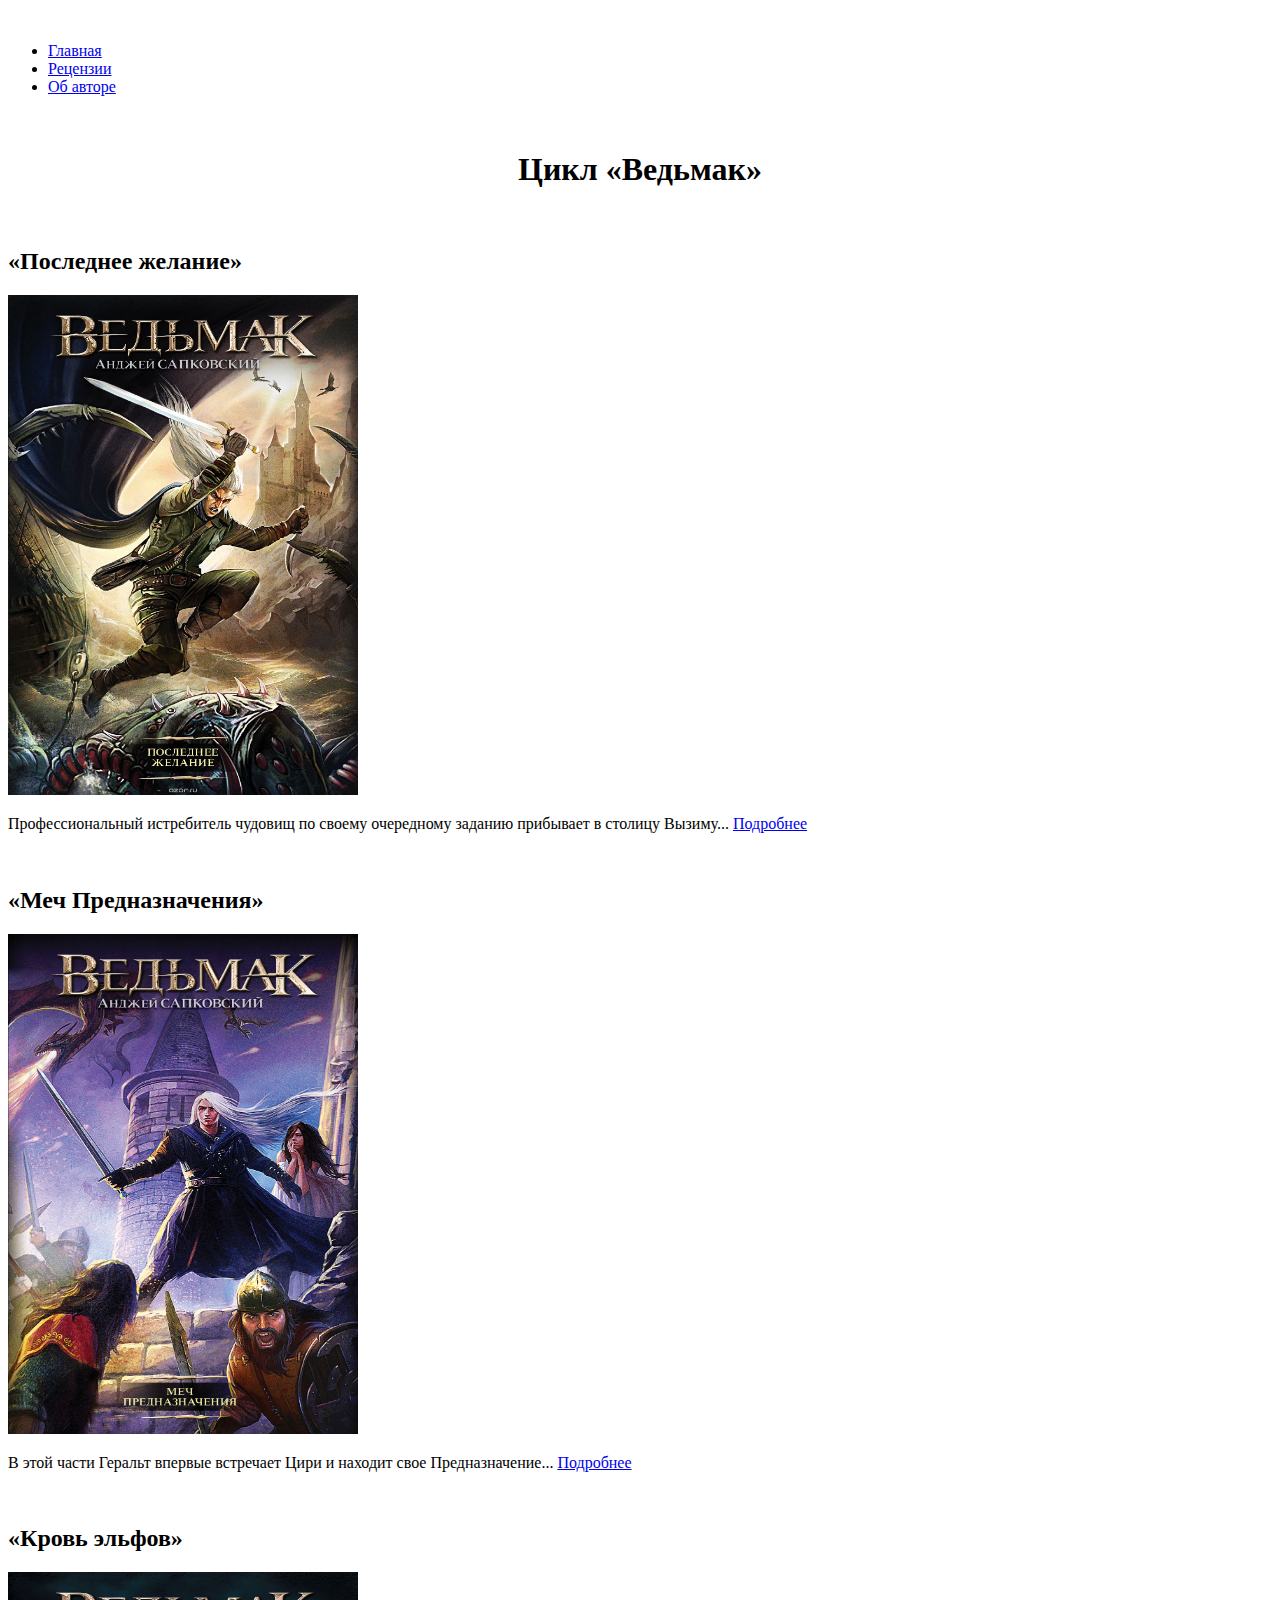
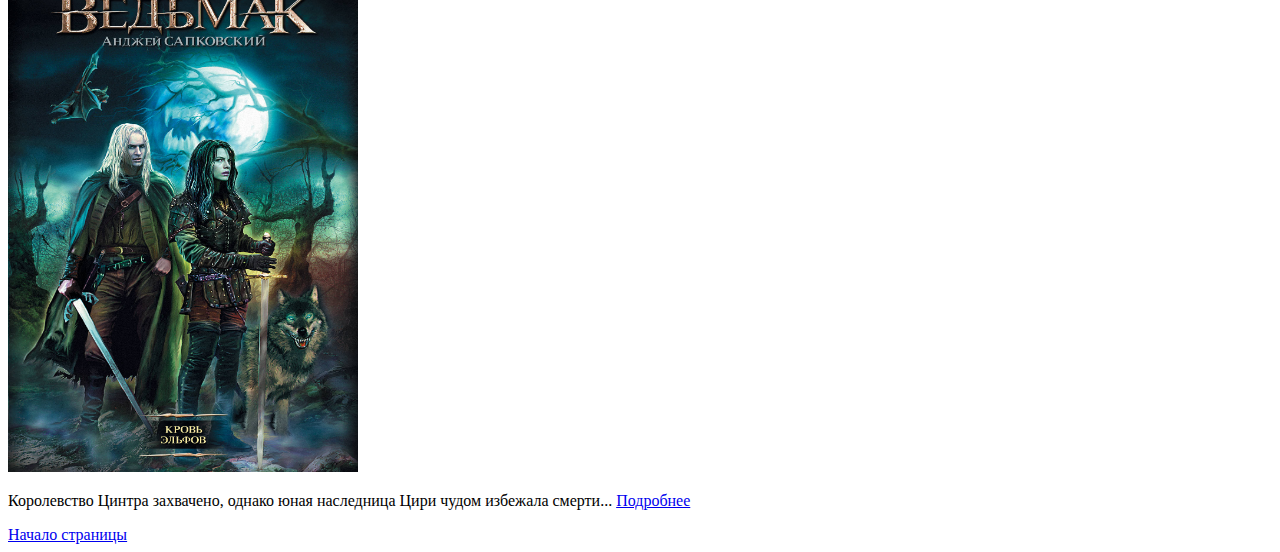
==== index.html @ 552cf56d "сделала 3 страницы сайты с полным функционалом" ====
<!DOCTYPE html>
<html lang="en">
<head>
    <meta charset="UTF-8">
    <title>Ведьмак</title>
</head>
<body>
    <br>
    <ul id="menu">
        <li><a href="#">Главная</a></li>
        <li><a href="reviews.html">Рецензии</a></li>
        <li><a href="author.html">Об авторе</a></li>
    </ul>
    <br>
    <h1 align="center">Цикл «Ведьмак»</h1>
    <br>
    <div>
        <h2>«Последнее желание»</h2>
        <img src="img/book_1.jpg" alt="книга Последнее желание" width="350" height="500" id="last_wish">
        <p> Профессиональный истребитель чудовищ по своему очередному заданию прибывает в столицу Вызиму... <a href="reviews.html#last_wish_review">Подробнее</a></p>
        
    </div>
    <br>
    <div>
        <h2>«Меч Предназначения»</h2>
        <img src="img/book_2.jpg" alt="книга Меч Предназначения" width="350" height="500" id="The_Sword_Of_Destiny">
        <p>В этой части Геральт впервые встречает Цири и находит свое Предназначение... <a href="reviews.html#The_Sword_Of_Destiny_review">Подробнее</a></p>  
    </div>
    <br>
    <div>
        <h2>«Кровь эльфов»</h2>
        <img src="img/book_3.jpg" alt="книга Кровь эльфов" width="350" height="500" id="blood_Of_Elves">
        <p>Королевство Цинтра захвачено, однако юная наследница Цири чудом избежала смерти... <a href=
        "reviews.html#blood_Of_Elves_review">Подробнее</a></p>
    </div>
    <a href="#menu">Начало страницы</a>
</body>
</html>
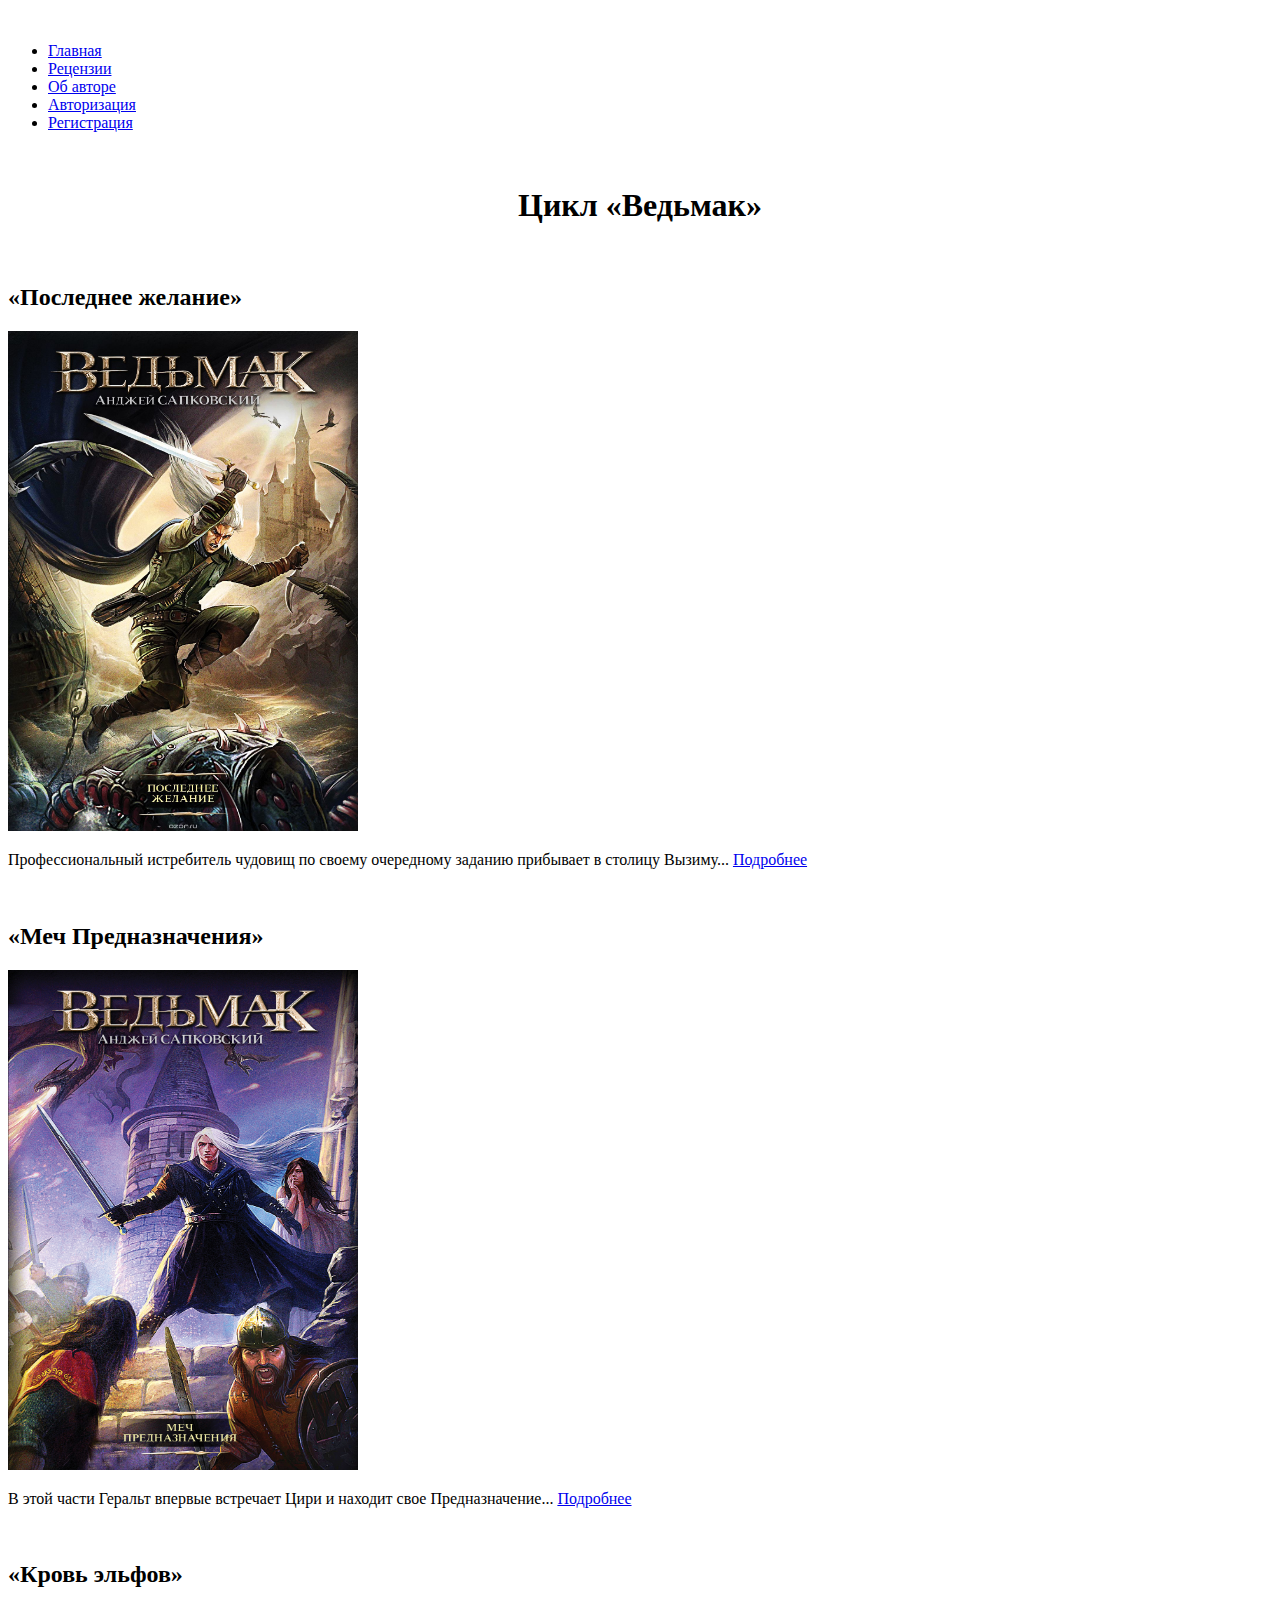
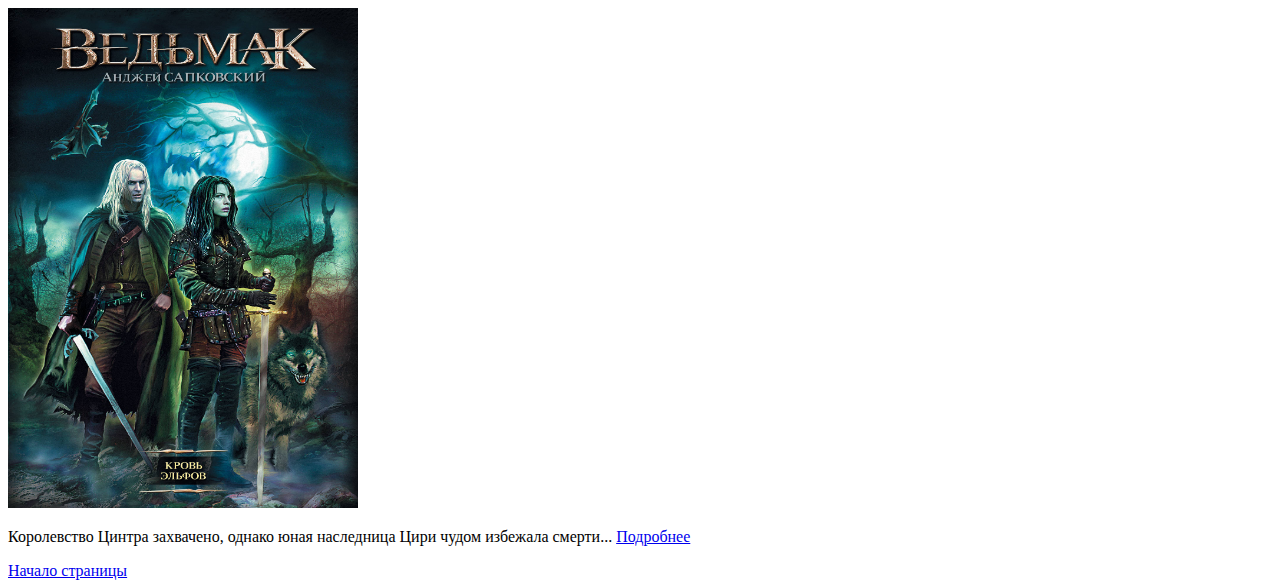
==== commit 9dccd24f: "добавила второю домашку" ====
--- a/index.html
+++ b/index.html
@@ -10,6 +10,8 @@
         <li><a href="#">Главная</a></li>
         <li><a href="reviews.html">Рецензии</a></li>
         <li><a href="author.html">Об авторе</a></li>
+        <li><a href="authorization.html">Авторизация</a></li>
+        <li><a href="registration.html">Регистрация</a></li>
     </ul>
     <br>
     <h1 align="center">Цикл «Ведьмак»</h1>
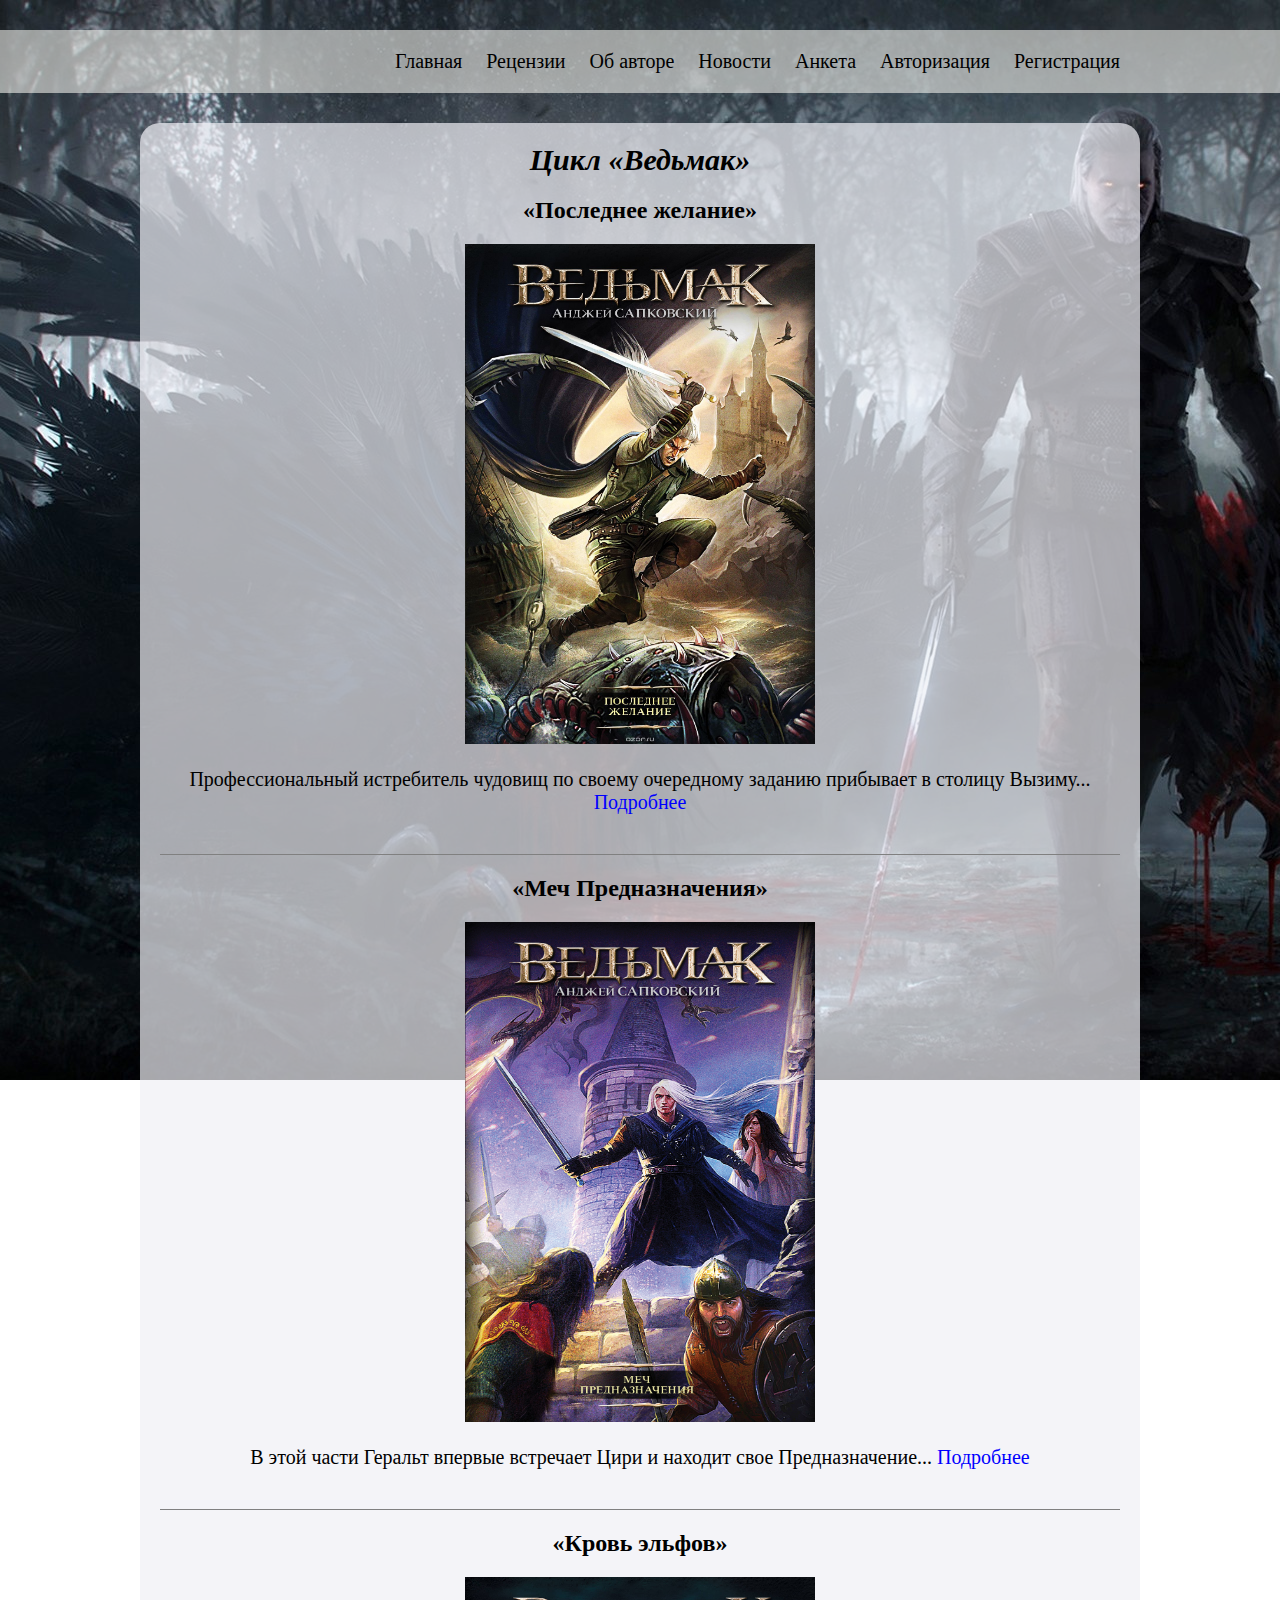
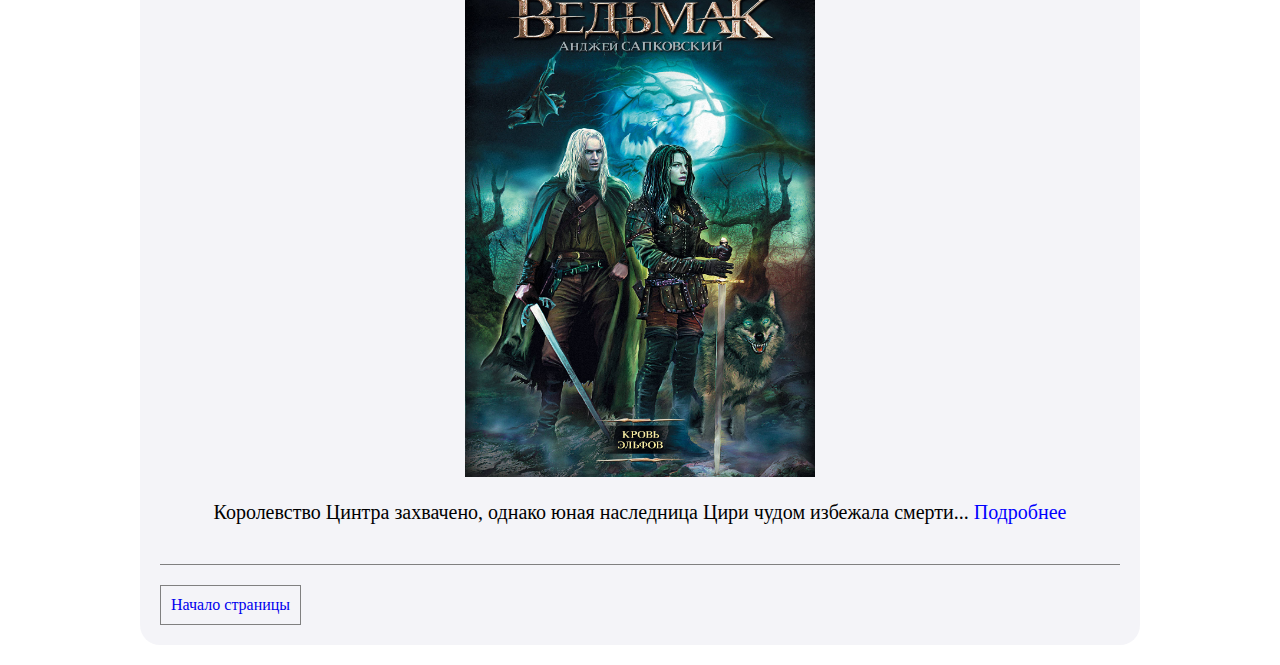
==== commit 8aaa8b59: "homework 3" ====
--- a/index.html
+++ b/index.html
@@ -3,38 +3,44 @@
 <head>
     <meta charset="UTF-8">
     <title>Ведьмак</title>
+    <link rel="stylesheet" href="css/style.css">
 </head>
 <body>
-    <br>
-    <ul id="menu">
-        <li><a href="#">Главная</a></li>
-        <li><a href="reviews.html">Рецензии</a></li>
-        <li><a href="author.html">Об авторе</a></li>
-        <li><a href="authorization.html">Авторизация</a></li>
-        <li><a href="registration.html">Регистрация</a></li>
-    </ul>
-    <br>
-    <h1 align="center">Цикл «Ведьмак»</h1>
-    <br>
-    <div>
-        <h2>«Последнее желание»</h2>
-        <img src="img/book_1.jpg" alt="книга Последнее желание" width="350" height="500" id="last_wish">
-        <p> Профессиональный истребитель чудовищ по своему очередному заданию прибывает в столицу Вызиму... <a href="reviews.html#last_wish_review">Подробнее</a></p>
-        
-    </div>
-    <br>
-    <div>
-        <h2>«Меч Предназначения»</h2>
-        <img src="img/book_2.jpg" alt="книга Меч Предназначения" width="350" height="500" id="The_Sword_Of_Destiny">
-        <p>В этой части Геральт впервые встречает Цири и находит свое Предназначение... <a href="reviews.html#The_Sword_Of_Destiny_review">Подробнее</a></p>  
-    </div>
-    <br>
-    <div>
-        <h2>«Кровь эльфов»</h2>
-        <img src="img/book_3.jpg" alt="книга Кровь эльфов" width="350" height="500" id="blood_Of_Elves">
-        <p>Королевство Цинтра захвачено, однако юная наследница Цири чудом избежала смерти... <a href=
-        "reviews.html#blood_Of_Elves_review">Подробнее</a></p>
-    </div>
-    <a href="#menu">Начало страницы</a>
+   <header class="header">
+       <div class="container">
+            <ul class="menu" id="header-menu">
+                <li class="menu-list"><a href="#" class="menu-link">Главная</a></li>
+                <li class="menu-list"><a href="reviews.html" class="menu-link">Рецензии</a></li>
+                <li class="menu-list"><a href="authorization.html" class="menu-link">Об авторе</a></li>
+                <li class="menu-list"><a href="news.html" class="menu-link">Новости</a></li>
+                <li class="menu-list"><a href="profile.html" class="menu-link">Анкета</a></li>
+                <li class="menu-list"><a href="authorization.html" class="menu-link">Авторизация</a></li>
+                <li class="menu-list"><a href="registration.html" class="menu-link">Регистрация</a></li>
+            </ul>
+       </div>
+   </header>
+   <section class="main section-bg">
+       <div class="container">
+            <h1 class="section-title">Цикл «Ведьмак»</h1>
+                <div class="card">
+                    <h2 class="card-title">«Последнее желание»</h2>
+                    <img src="img/book_1.jpg" alt="книга Последнее желание" id="last_wish" class="card-img">
+                    <p class="card-text"> Профессиональный истребитель чудовищ по своему очередному заданию прибывает в столицу Вызиму... <a href="reviews.html#last_wish_review" class="card-link">Подробнее</a></p>
+                </div>
+                <div class="card">
+                    <h2 class="card-title">«Меч Предназначения»</h2>
+                    <img src="img/book_2.jpg" alt="книга Меч Предназначения"  id="The_Sword_Of_Destiny" class="card-img">
+                    <p class="card-text">В этой части Геральт впервые встречает Цири и находит свое Предназначение... <a href="reviews.html#The_Sword_Of_Destiny_review" class="card-link">Подробнее</a></p>  
+                </div>
+                <div class="card">
+                    <h2 class="card-title">«Кровь эльфов»</h2>
+                    <img src="img/book_3.jpg" alt="книга Кровь эльфов" id="blood_Of_Elves" class="card-img">
+                    <p class="card-text">Королевство Цинтра захвачено, однако юная наследница Цири чудом избежала смерти... <a href=
+                    "reviews.html#blood_Of_Elves_review" class="card-link">Подробнее</a></p>
+                </div> 
+       </div>
+        <a href="#header-menu" class="link-anchor">Начало страницы</a> 
+   </section>
+    
 </body>
 </html>--- a/css/style.css
+++ b/css/style.css
@@ -0,0 +1,143 @@
+body{
+    margin: 0;
+    padding: 0;
+    background-image: url('../img/bg_1.jpg');
+    background-repeat: no-repeat;
+    background-attachment: fixed;
+    background-size:auto;
+    background-position: top center;
+}
+.container {
+	width: 960px;
+    margin: 0 auto;
+}
+.section-bg {
+    background-color: rgba(240, 240, 245, 0.7);
+    border-radius: 20px;
+    width: 960px;
+    margin: 0 auto 20px;
+    padding: 20px;
+}
+.header {
+    margin-top: 30px;
+    margin-bottom: 30px;
+    background-color: rgba(240, 240, 235, 0.6);
+    text-align:right;
+}
+.menu{
+    margin: 0;
+    padding:0;
+    margin-left: auto;
+    padding: 20px 0;
+}
+.menu-list {
+	list-style-type: none;
+    display: inline-block;
+    margin-left: 20px;
+}
+.menu-link {
+	text-decoration: none;
+    color: black;
+    font-size: 20px;
+}
+.section-title {
+	text-align: center;
+    margin: 0;
+    margin-bottom: 20px;
+    font-style: italic;
+    font-size: 30px;
+    padding: 0;
+}
+.section-subtitle{
+    font-size: 22px;
+    margin: 0;
+}
+.section-quoter {
+	font-style: italic;
+    font-size: 19px;
+}
+.section-text{
+    text-align: justify;
+}
+.card{
+    padding: 0 20px 20px;
+    margin-bottom: 20px;
+    border-bottom: 1px solid gray;
+    text-align: center;
+}
+.card-title {
+	text-align: center;
+    margin: 0 0 20px;
+    padding: 0;
+}
+.card-img {
+	width: 350px;
+    height: 500px;
+}
+.card-text{
+    font-size: 20px;
+}
+.card-link {
+	text-decoration: none;
+    color: blue;
+}
+.news-img{
+    width: 600px;
+    height: 400px;
+}
+
+.news-link-author{
+    text-decoration: none;
+    color: crimson;
+    margin-right: 10px;
+}
+.link-anchor, .news-link{
+    text-decoration: none;
+    display: inline-block;
+    padding: 10px;
+    border: 1px solid gray;
+}
+.author{
+    text-align: center;
+}
+.author-list {
+	margin: 0, 0, 20px;
+    padding: 0;
+}
+.author-item {
+	list-style-type: none;
+}
+.game-table{
+    margin: 20px auto;
+    border: 2px solid black;
+    border-collapse: collapse;
+}
+.game-table caption{
+	margin: 5px 0;
+}
+.game-table td, .game-table th{
+	border: 1px solid #ccc;
+    padding: 10px;
+}
+input, select{
+    margin-left: 10px;
+    padding: 5px;
+    margin-bottom: 15px;
+}
+input[type=checkbox], input[type=radio]{
+    display: inline-block;
+    margin-left: 25px;
+}
+.label-textarea{
+    display:block;
+    margin-bottom: 10px;
+}
+textarea{
+    resize: none;
+}
+.btn{
+    padding: 10px;
+    border-radius: 20px;
+    background-color: chocolate;
+    border: none;
+}
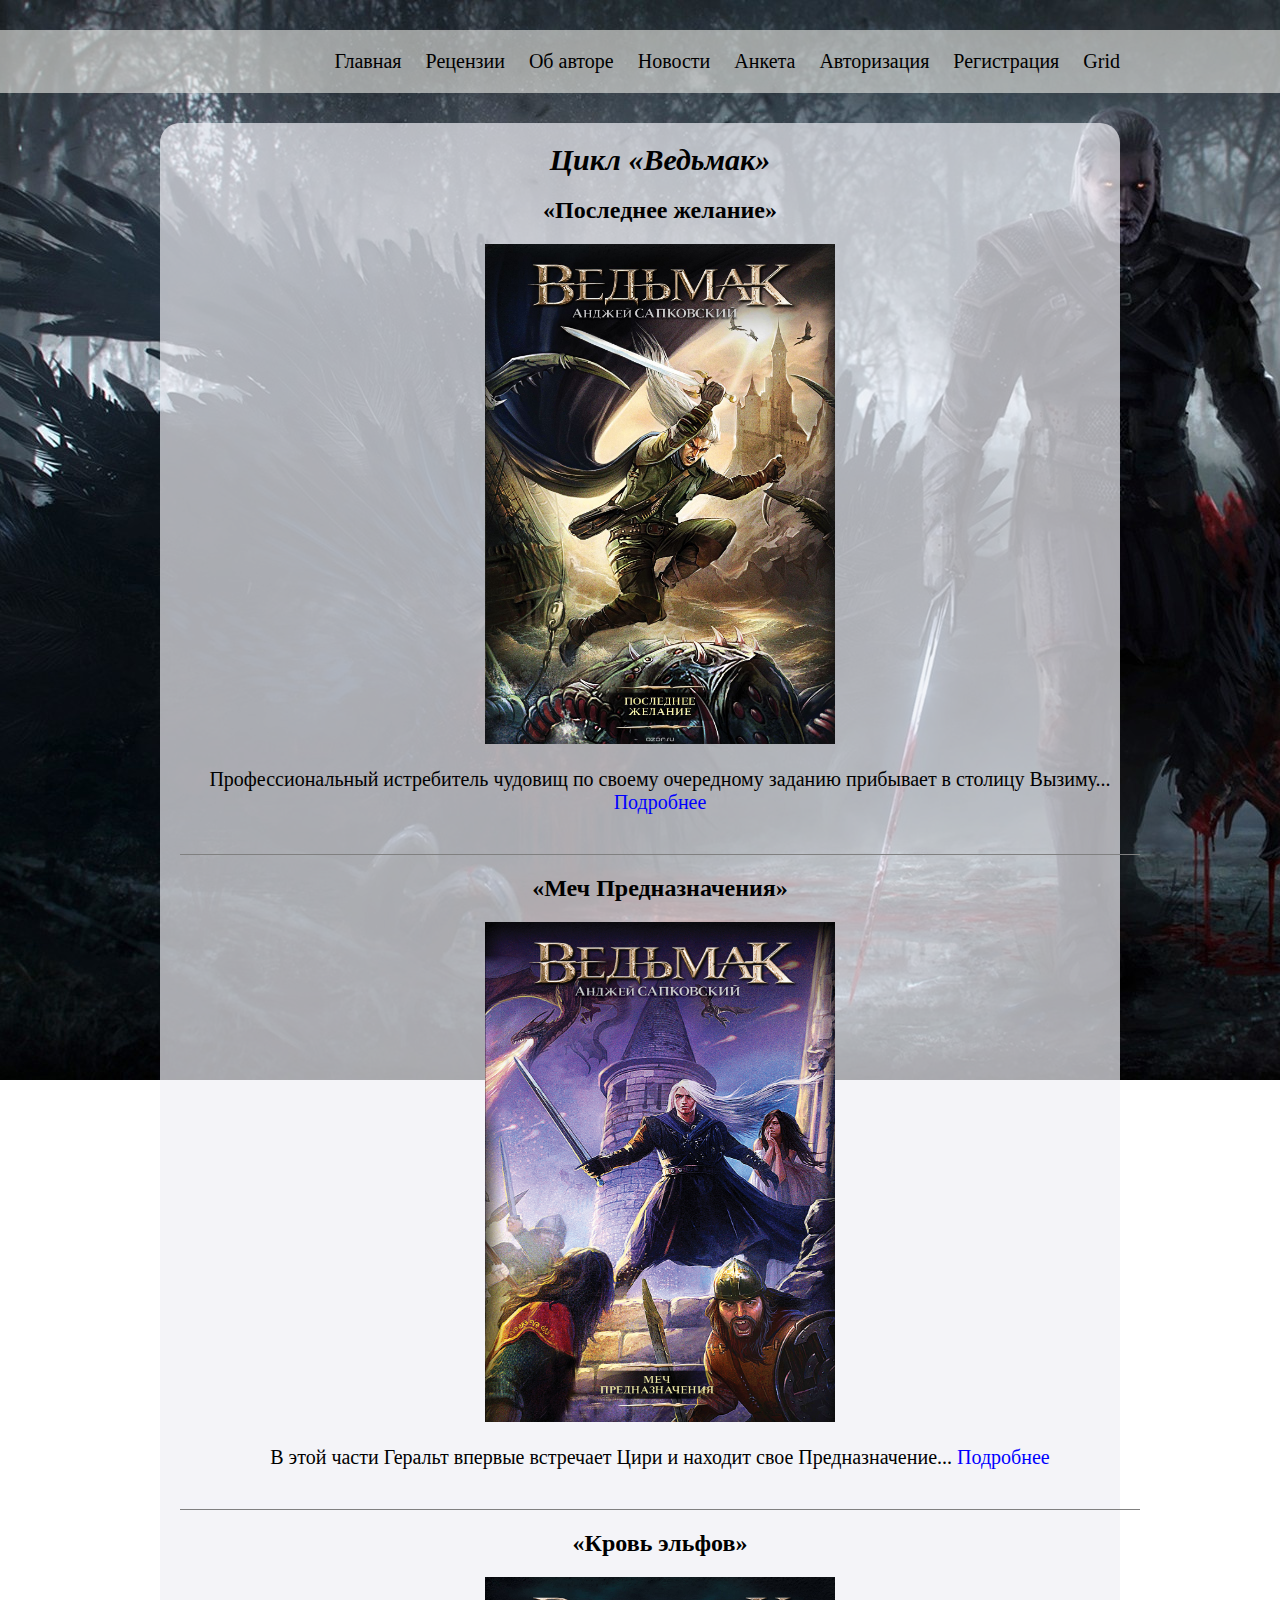
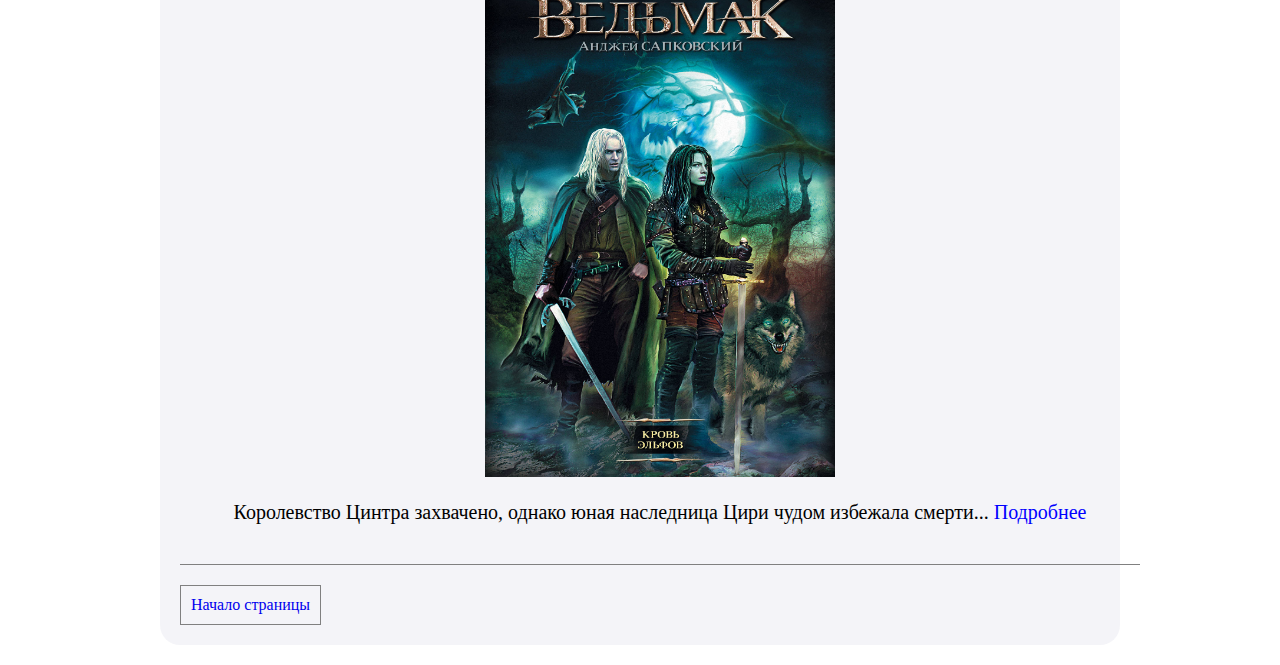
==== commit 70b1a7c1: "add grid page" ====
--- a/index.html
+++ b/index.html
@@ -16,6 +16,7 @@
                 <li class="menu-list"><a href="profile.html" class="menu-link">Анкета</a></li>
                 <li class="menu-list"><a href="authorization.html" class="menu-link">Авторизация</a></li>
                 <li class="menu-list"><a href="registration.html" class="menu-link">Регистрация</a></li>
+                <li class="menu-list"><a href="grid.html" class="menu-link">Grid</a></li>
             </ul>
        </div>
    </header>
--- a/css/style.css
+++ b/css/style.css
@@ -1,3 +1,6 @@
+*{
+    box-sizing: border-box;
+}
 body{
     margin: 0;
     padding: 0;
@@ -141,3 +144,152 @@
     background-color: chocolate;
     border: none;
 }
+.wrap{
+    width: 1200px;
+    background-color:#fff;
+    margin: 0 auto;
+}
+.grid__menu{
+   text-align: center; 
+}
+.grid__item{
+    display: block;
+    padding: 5px;
+    margin-bottom: 5px;
+}
+.grid__item:hover{
+    background:aqua; 
+}
+
+.game__wrap {
+	padding: 10px;
+}
+.game__img {
+    display: block;
+	width: 90%;
+    height: auto;
+    margin: 60px auto 0;
+}
+.btn__wrap{
+    text-align: center;
+    margin: 30px 0 30px;
+}
+.game__btn{
+    color: #000;
+    
+}
+.game__btn:hover{
+    box-shadow:0 0 5px aqua;
+}
+.slider_wrapper {
+    margin: 0 auto;
+    position: relative;
+    width: 600px;
+    height: 400px;
+    box-shadow: 0 0 10px 3px gray;
+    margin-top:30px;
+    margin-bottom: 50px;
+}
+.slider-img{
+    width: 600px;
+    height: 400px;
+}
+.slider__title{
+    position: absolute;
+    color:#fff;
+    font-style: italic;
+    z-index: 4;
+    font-size: 26px;
+    top:30%;
+    left: 27%;
+    text-align: center;
+}
+.slider-item {
+	display: inline-block;
+    width: inherit;
+    height: inherit;
+    position: absolute;
+    opacity: 0;
+    top:0;
+    bottom:0;
+    left: 0;
+    right:0;
+    transition: all 0.5s ease-in-out;
+}
+.slider-1 {
+	opacity: 1;
+    z-index: 3;
+}
+input[type=radio]{
+    display: none;
+}
+
+.carusel-arrow label{
+	border:solid rgba(3, 103, 103, 0.5);
+    border-width: 0 5px 5px 0;
+    display: inline-block;
+    width: 20px;
+    height: 20px;
+    cursor: pointer;
+    visibility: hidden;
+}
+.carusel-arrow-prev label {
+	position: absolute;
+    transform:translateY(-50%) rotate(130deg);
+    left: -35px;
+    bottom: 50%;
+}
+.carusel-arrow-next label {
+	position: absolute;
+    transform: translateY(-50%) rotate(-45deg);
+    right: -35px;
+    bottom: 50%;
+}
+.carusel-arrow-next label:nth-child(1),
+.carusel-arrow-prev label:nth-child(1){
+    visibility: visible;
+}
+.carusel-indicator{
+    position: absolute;
+    bottom: -50px;
+    left: 45%;
+}
+.carusel-indicator-item{
+    display: inline-block;
+    background:rgba(3, 103, 103, 0.5);
+    width: 20px;
+    height: 6px;
+    margin-right: 6px;
+    cursor: pointer;
+ 
+}
+#slide-1:checked ~ .slider-1, 
+#slide-2:checked ~ .slider-2, 
+#slide-3:checked ~ .slider-3 {
+    z-index: 3;
+    opacity: 1;
+}
+#slide-1:checked ~ .carusel-indicator .indicator-active-1, 
+#slide-2:checked ~ .carusel-indicator .indicator-active-2,
+#slide-3:checked ~ .carusel-indicator .indicator-active-3 {
+    background: rgb(143, 143, 143);
+}
+#slide-1:checked ~ .carusel-arrow-next label:nth-child(2), 
+#slide-2:checked ~ .carusel-arrow-next label:nth-child(3), 
+#slide-3:checked ~ .carusel-arrow-next label:nth-child(1) {
+    visibility: visible;
+}
+#slide-1:checked ~ .carusel-arrow-prev label:nth-child(3), 
+#slide-2:checked ~ .carusel-arrow-prev label:nth-child(1), 
+#slide-3:checked ~ .carusel-arrow-prev label:nth-child(2)  {
+    visibility: visible;
+}
+.game__title {
+	text-align: center;
+    font-style: italic;
+    margin-top: 20px;
+}
+.game__text {
+	padding: 10px 25px;
+    
+}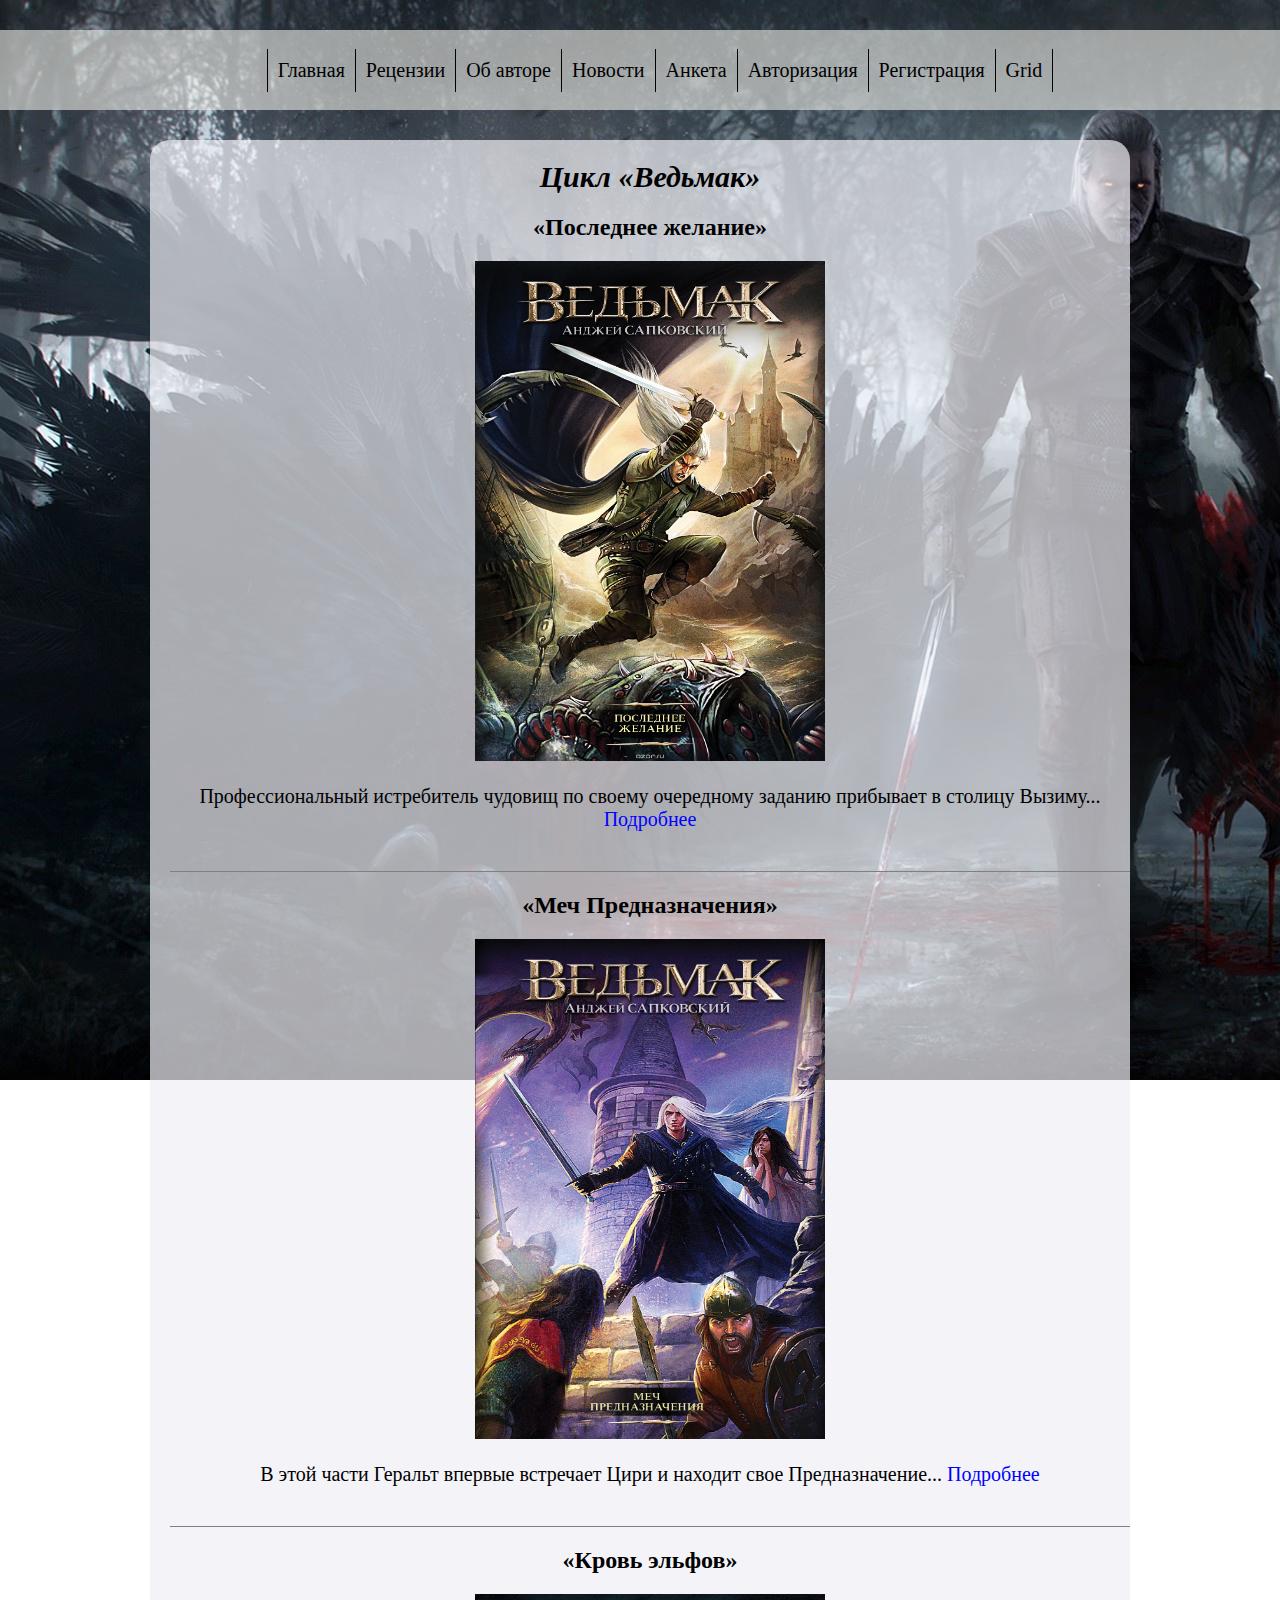
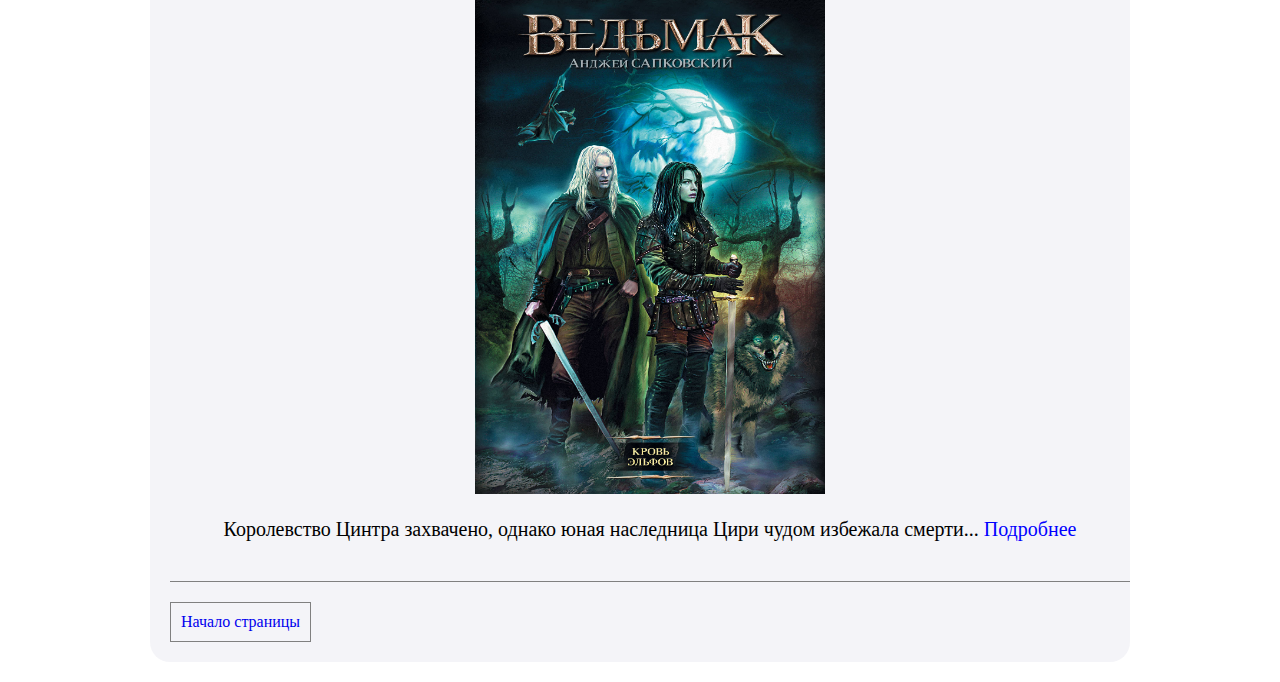
==== commit de4c0415: "add menu and modal" ====
--- a/index.html
+++ b/index.html
@@ -10,12 +10,18 @@
        <div class="container">
             <ul class="menu" id="header-menu">
                 <li class="menu-list"><a href="#" class="menu-link">Главная</a></li>
-                <li class="menu-list"><a href="reviews.html" class="menu-link">Рецензии</a></li>
+                <li class="menu-list reviews"><a href="reviews.html" class="menu-link">Рецензии</a>
+                    <ul class="menu__reviws">
+                        <li class="reviws__item"><a href="reviews.html#last_wish_review" class="reviws__link">Последнее желание</a></li>
+                        <li class="reviws__item"><a href="#reviews.htmlThe_Sword_Of_Destiny_review" class="reviws__link">Меч Предназначения</a></li>
+                        <li class="reviws__item"><a href="reviews.html#blood_Of_Elves_review" class="reviws__link">Кровь эльфов</a></li>
+                    </ul>
+                </li>
                 <li class="menu-list"><a href="authorization.html" class="menu-link">Об авторе</a></li>
                 <li class="menu-list"><a href="news.html" class="menu-link">Новости</a></li>
                 <li class="menu-list"><a href="profile.html" class="menu-link">Анкета</a></li>
                 <li class="menu-list"><a href="authorization.html" class="menu-link">Авторизация</a></li>
-                <li class="menu-list"><a href="registration.html" class="menu-link">Регистрация</a></li>
+                <li class="menu-list"><a href="#modal" class="menu-link">Регистрация</a></li>
                 <li class="menu-list"><a href="grid.html" class="menu-link">Grid</a></li>
             </ul>
        </div>
@@ -42,6 +48,41 @@
        </div>
         <a href="#header-menu" class="link-anchor">Начало страницы</a> 
    </section>
-    
+   <section class="modal-bg" id="modal">
+        <form action=" " class="form-modal form">
+            <fieldset>
+                <legend>Форма регистрации</legend>
+                <p>
+                    <label>
+                        Введите логин <input type="text" required placeholder="логин" maxlength="15" minlength ="6">
+                    </label>
+                </p>
+                <p>
+                    <label>
+                        Введите email <input type="email" required placeholder="email">
+                    </label>
+                </p>
+                <p>
+                    <label>
+                        Введите пароль <input type="password" required placeholder="пароль" maxlength="15" minlength ="6">
+                    </label>
+                </p>
+                <p>
+                    <label>
+                        Повторите  пароль <input type="password" required placeholder="Повторите  пароль" maxlength="15" minlength="6">
+                    </label>
+                </p>
+                <p>
+                    <label>
+                         Загрузите фотографию <input type="file" accept='image/*'>
+                    </label>
+                </p>
+                <p>
+                    <input type="submit" value='зарегистрироваться ' class="btn">  
+                </p>
+            </fieldset>
+            <a href="#" class="btn__close">Закрыть</a>
+        </form>           
+   </section> 
 </body>
 </html>--- a/css/style.css
+++ b/css/style.css
@@ -17,7 +17,7 @@
 .section-bg {
     background-color: rgba(240, 240, 245, 0.7);
     border-radius: 20px;
-    width: 960px;
+    width: 980px;
     margin: 0 auto 20px;
     padding: 20px;
 }
@@ -29,14 +29,20 @@
 }
 .menu{
     margin: 0;
-    padding:0;
+    min-height:80px;
     margin-left: auto;
-    padding: 20px 0;
+    display: flex;
+    align-items: center;
+    justify-content: center;
+    
 }
 .menu-list {
 	list-style-type: none;
-    display: inline-block;
-    margin-left: 20px;
+    padding: 10px;
+    border-left: 1px solid black;
+}
+.menu-list:last-child{
+    border-right: 1px solid black;
 }
 .menu-link {
 	text-decoration: none;
@@ -61,6 +67,37 @@
 }
 .section-text{
     text-align: justify;
+}
+.reviews{
+    display: flex;
+    flex-direction: column;
+    position: relative;
+    justify-content: flex-start;
+}
+.reviews:hover .menu__reviws{
+    display: block;
+}
+.menu__reviws{
+    position: absolute;
+    list-style-type: none;
+    top:44px;
+    left: 0;
+    padding: 0;
+    margin: 0;
+    width: 200px;
+    display:none; 
+}
+.reviws__item{
+    padding: 15px;
+    background-color:darkgray;
+    border-bottom: 1px solid black;
+}
+.reviws__item:hover{
+    background-color: coral;
+}
+.reviws__link{
+    color:currentColor; 
+    text-decoration: none;
 }
 .card{
     padding: 0 20px 20px;
@@ -88,7 +125,10 @@
     width: 600px;
     height: 400px;
 }
-
+.form{
+    width: 90%;
+    margin: 0 auto;
+}
 .news-link-author{
     text-decoration: none;
     color: crimson;
@@ -145,22 +185,48 @@
     border: none;
 }
 .wrap{
-    width: 1200px;
-    background-color:#fff;
+    max-width: 1200px;
     margin: 0 auto;
+    background-color:#ccc;
+}
+.inner__bg{
+    background: #fff;
+}
+.inner__bg_right{
+    background:#ccc;
 }
 .grid__menu{
    text-align: center; 
+   flex-direction: column;
+   align-items: flex-start;
+}
+.sub__menu{
+    position:absolute;
+    top:-1px;
+    left: -160px;
 }
 .grid__item{
-    display: block;
-    padding: 5px;
-    margin-bottom: 5px;
-}
-.grid__item:hover{
-    background:aqua; 
-}
-
+    padding: 10px 15px;
+    border: none;
+    width: 80%;
+    border-bottom: 1px solid black;
+}
+.sub__menu_item{
+    padding: 13px 15px;
+}
+.grid__item:last-child{
+    border: none;
+    border-bottom: 1px solid black;
+}
+.grid__link:hover{
+    color:darkviolet;
+}
+.grid__reviews:hover{
+    background: darkgray;
+}
+.reviews__grid{
+    background: darkgray;
+}
 .game__wrap {
 	padding: 10px;
 }
@@ -175,8 +241,7 @@
     margin: 30px 0 30px;
 }
 .game__btn{
-    color: #000;
-    
+    color: #000;   
 }
 .game__btn:hover{
     box-shadow:0 0 5px aqua;
@@ -223,7 +288,6 @@
 input[type=radio]{
     display: none;
 }
-
 .carusel-arrow label{
 	border:solid rgba(3, 103, 103, 0.5);
     border-width: 0 5px 5px 0;
@@ -292,4 +356,34 @@
 .game__text {
 	padding: 10px 25px;
     
-}+}
+.modal-bg{
+    width: 100vw;
+    height: 100vh;
+    position: fixed;
+    background: rgba(0, 0, 0, 0.5);
+    top: 0;
+    left: 0;
+    display: none;
+    justify-content: center;
+    align-items: center;
+}
+.form-modal{
+    background-color: beige;
+    width: 600px;
+    height: 500px;
+    padding: 10px;
+    position: relative;
+}
+.btn__close{
+    text-decoration: none;
+    text-transform: uppercase;
+    display: inline-block;
+    margin:10px 40%;
+    padding: 10px;
+    border: 1px solid #4f3f5c;
+    box-shadow: 0 0 5px #ccc;
+}
+#modal:target {
+	display: flex;
+}
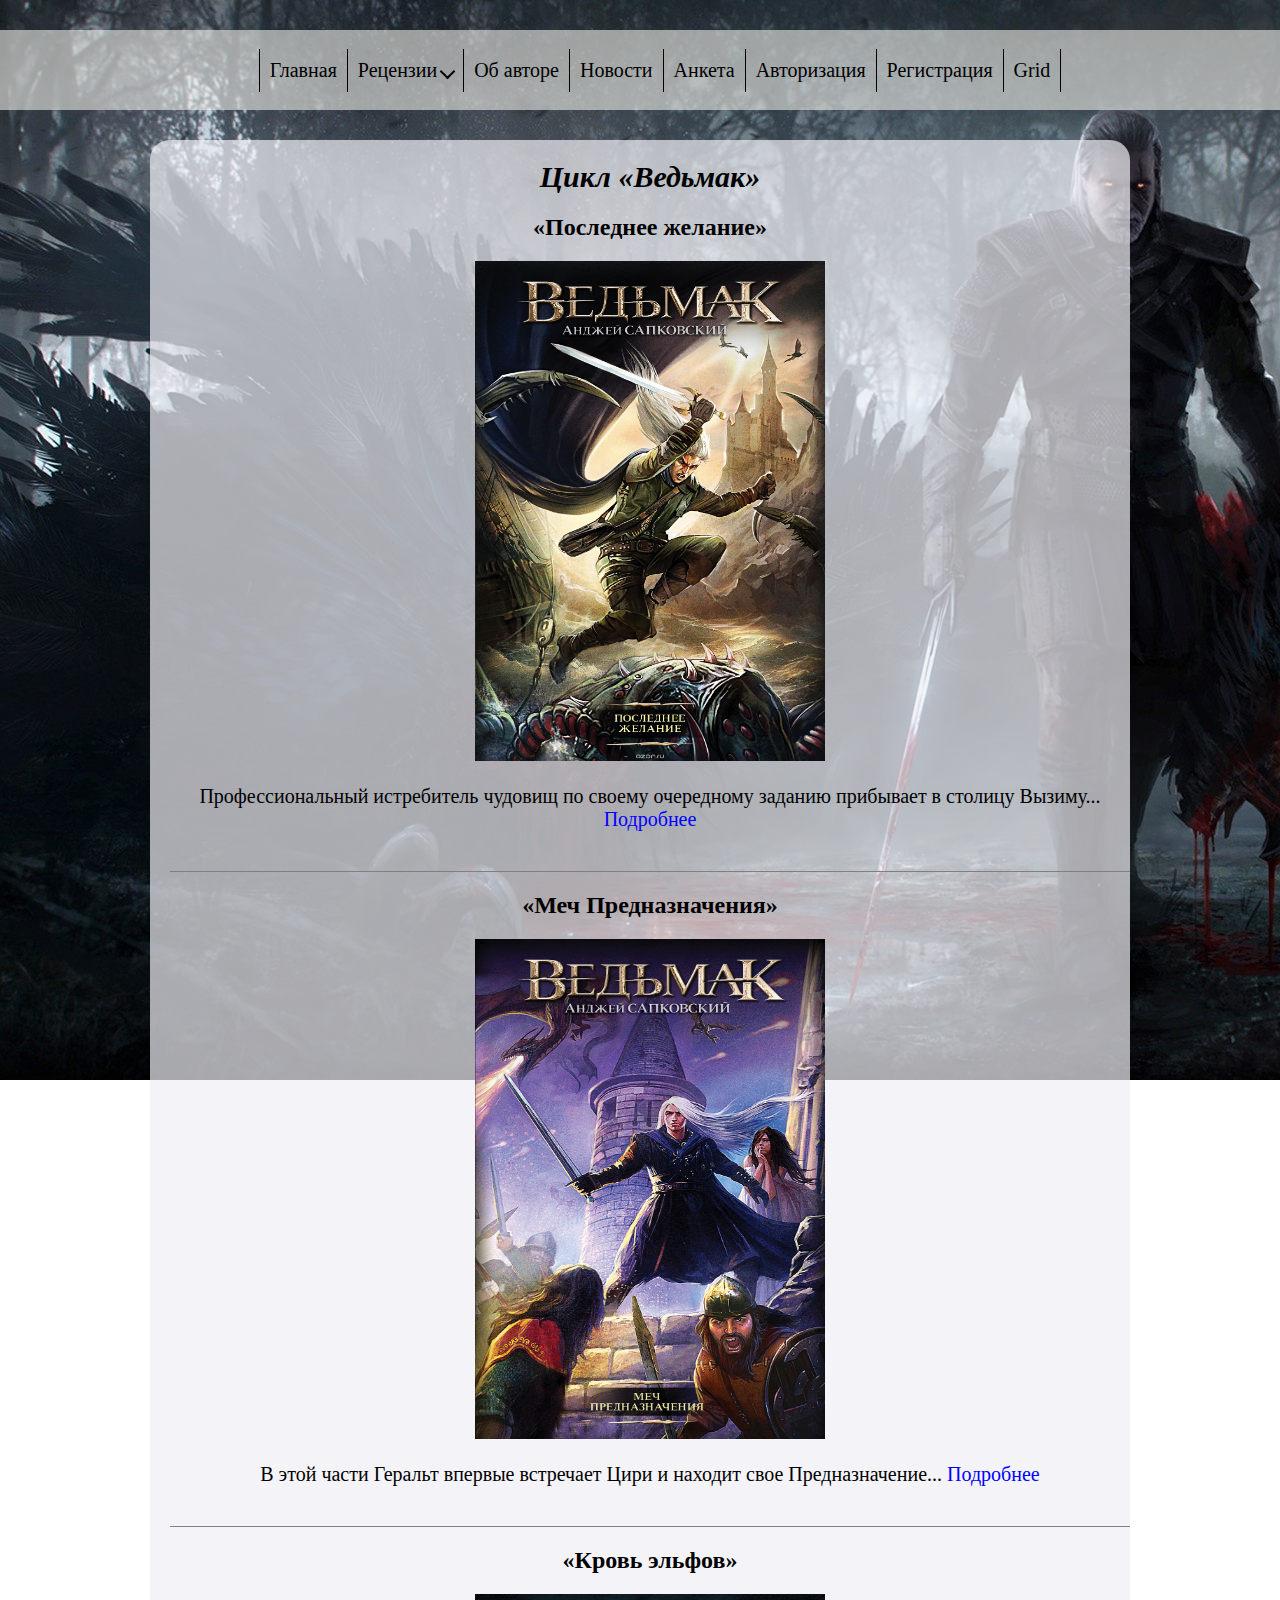
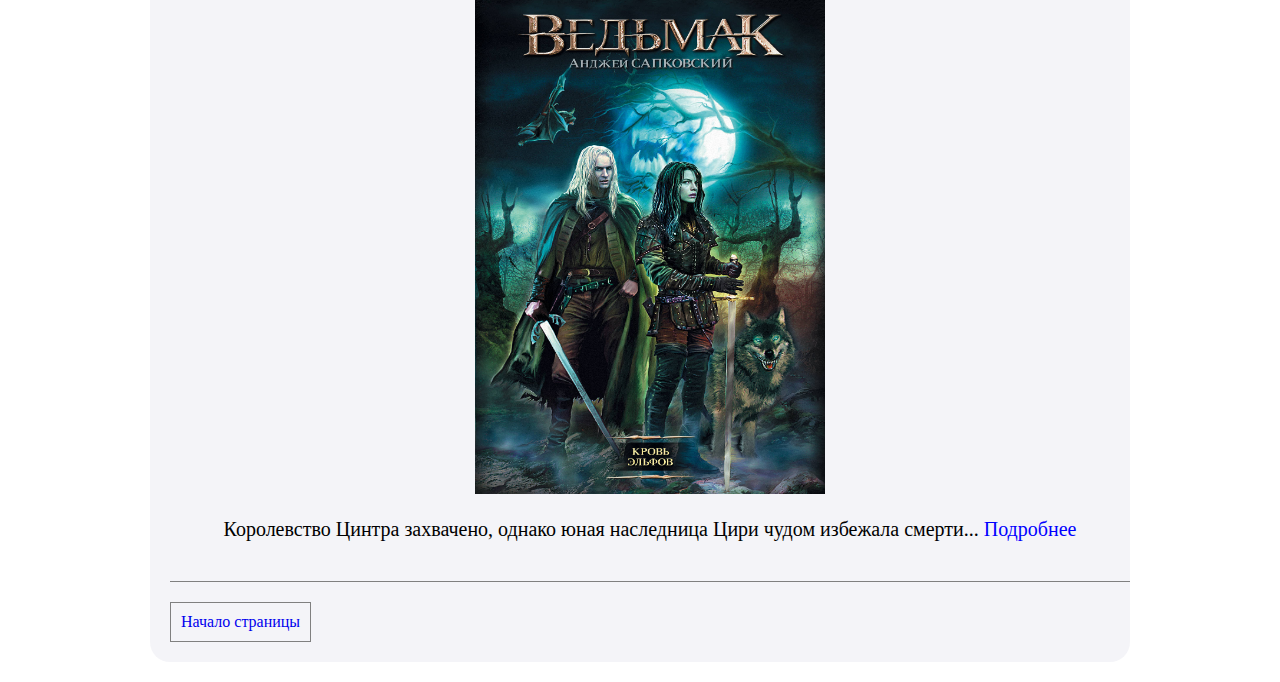
==== commit ffd71efd: "add changes" ====
--- a/index.html
+++ b/index.html
@@ -10,7 +10,7 @@
        <div class="container">
             <ul class="menu" id="header-menu">
                 <li class="menu-list"><a href="#" class="menu-link">Главная</a></li>
-                <li class="menu-list reviews"><a href="reviews.html" class="menu-link">Рецензии</a>
+                <li class="menu-list reviews"><a href="reviews.html" class="menu-link">Рецензии<span class="more"></span></a>
                     <ul class="menu__reviws">
                         <li class="reviws__item"><a href="reviews.html#last_wish_review" class="reviws__link">Последнее желание</a></li>
                         <li class="reviws__item"><a href="#reviews.htmlThe_Sword_Of_Destiny_review" class="reviws__link">Меч Предназначения</a></li>
--- a/css/style.css
+++ b/css/style.css
@@ -48,6 +48,12 @@
 	text-decoration: none;
     color: black;
     font-size: 20px;
+}
+.menu-link:hover {
+	color:darkmagenta;
+}
+.menu-list:hover{
+    background-color: azure;
 }
 .section-title {
 	text-align: center;
@@ -94,6 +100,15 @@
 }
 .reviws__item:hover{
     background-color: coral;
+}
+.more{
+    display:inline-block;
+    width: 11px;
+    height: 11px;
+    border:solid black;
+    border-width: 0 2px 2px 0;
+    transform: rotate(45deg);
+    margin-left: 5px;
 }
 .reviws__link{
     color:currentColor; 
